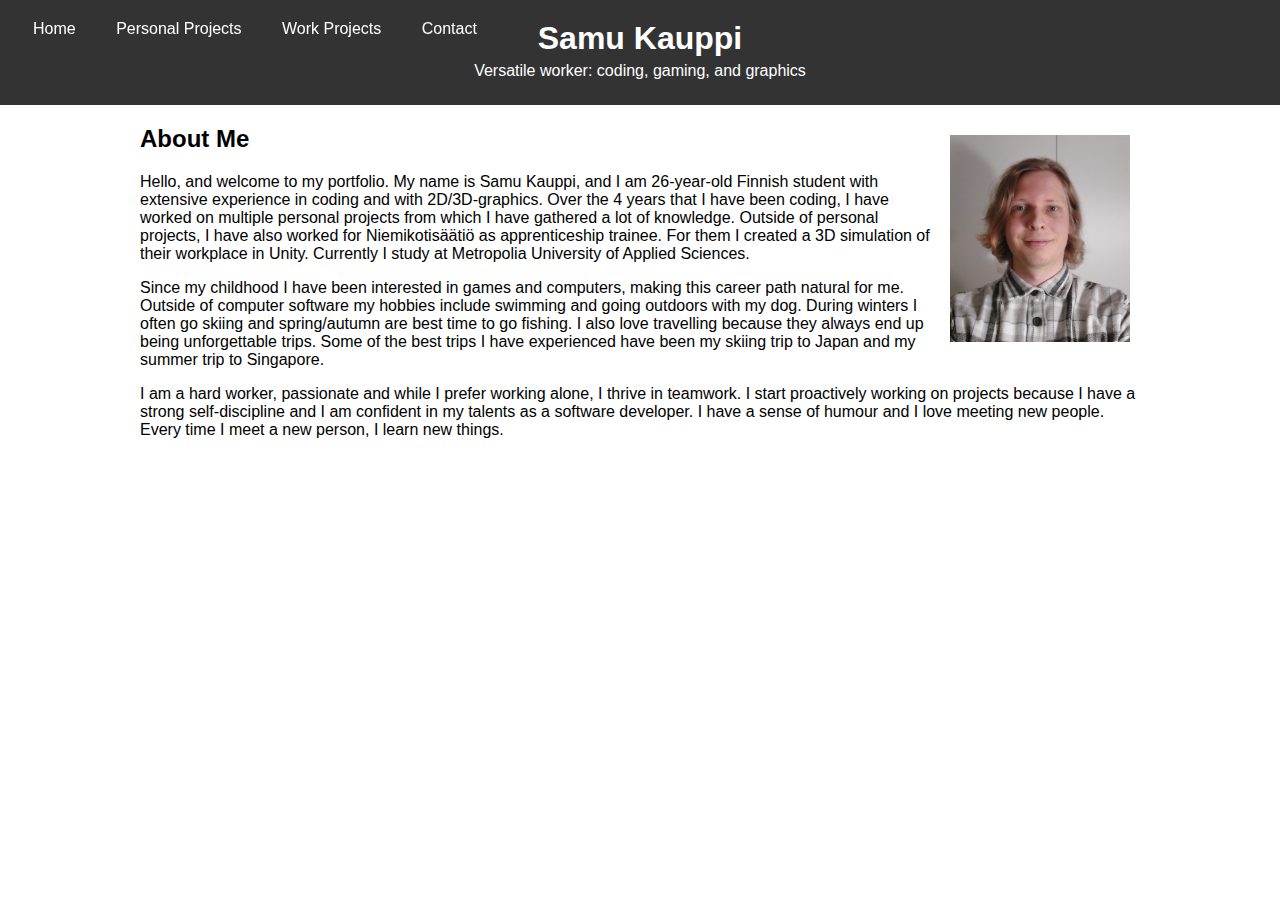
==== index.html @ 1aff7bb1 "add pictures" ====
<!DOCTYPE html>
<html lang="en">

<head>
    <meta charset="UTF-8">
    <meta name="viewport" content="width=device-width, initial-scale=1.0">
    <link rel="stylesheet" href="styles.css">
    <title>Home</title>
</head>

<body>
    <header>
        <h1>Samu Kauppi</h1>
        <p>Versatile worker: coding, gaming, and graphics</p>
    </header>

    <nav>
        <ul>
            <li><a href="index.html">Home</a></li>
            <li><a href="personal.html">Personal Projects</a></li>
            <li><a href="work.html">Work Projects</a></li>
            <li><a href="contact.html">Contact</a></li>
        </ul>
    </nav>
    

    <section class="about">
        <img src="Content/Profile.jpg" alt="Logo" class="project-image-right">
        <h2>About Me</h2>
        <p>Hello, and welcome to my portfolio. My name is Samu Kauppi, and I am 26-year-old Finnish student with extensive experience in coding and with 2D/3D-graphics. Over the 4 years that I have been coding, I have worked on multiple personal projects from which I have gathered a lot of knowledge. Outside of personal projects, I have also worked for Niemikotisäätiö as apprenticeship trainee. For them I created a 3D simulation of their workplace in Unity. Currently I study at Metropolia University of Applied Sciences.</p>
        <p>Since my childhood I have been interested in games and computers, making this career path natural for me. Outside of computer software my hobbies include swimming and going outdoors with my dog. During winters I often go skiing and spring/autumn are best time to go fishing. I also love travelling because they always end up being unforgettable trips. Some of the best trips I have experienced have been my skiing trip to Japan and my summer trip to Singapore.</p>
        <p>I am a hard worker, passionate and while I prefer working alone, I thrive in teamwork. I start proactively working on projects because I have a strong self-discipline and I am confident in my talents as a software developer. I have a sense of humour and I love meeting new people. Every time I meet a new person, I learn new things.</p>
    </section>

    <!-- More sections can be added for additional content -->

</body>

</html>
---- styles.css ----
body {
    font-family: 'Arial', sans-serif;
    margin: 0;
    padding: 0;
}

header {
    background-color: #333;
    color: #fff;
    text-align: center;
    padding: 20px;
}

header h1 {
    margin: 0;
}

header p {
    margin: 5px 0;
}

nav {
    position: fixed;
    top: 20px;
    left: 20px;
}

nav ul {
    list-style-type: none;
    margin: 0;
    padding: 0;
}

nav li {
    display: inline-block;
    margin-right: 10px;
}

nav a {
    text-decoration: none;
    color: #fff;
    padding: 8px 12px;
    border: 1px solid transparent;
    border-radius: 5px;
    transition: border-color 0.3s;
}

nav a:hover {
    background-color: #fff;
    color: #333;
    border-color: #333;
}

/* Added style for content margins */
section {
    max-width: 1000px; /* Adjust the maximum width as needed */
    margin: 20px auto; /* Center content and add vertical margin */
}

/* Responsive adjustments */
@media only screen and (max-width: 600px) {
    section {
        margin: 10px; /* Adjust the margin for smaller screens */
    }
}

.project {
    overflow: hidden; /* Clear the float */
}

.project-details {
    margin-right: 200px; /* Adjust the margin based on the image width on the right */
}

.project-image-right {
    float: right;
    max-width: 180px; /* Adjust the width as needed */
    margin: 10px;
}

.project-image-between {
    max-width: 100%; /* Make the image responsive */
    margin: 20px 0; /* Add vertical margin between paragraphs */
}

.button {
    display: flex;
    align-items: center;
    text-decoration: none;
    background-color: #333;
    color: #fff;
    border: 1px solid #fff;
    border-radius: 5px;
    padding: 10px;
    margin: 10px 0; /* Adjust the margin as needed */
    background-size: cover;
    background-position: center;
    width: 50%; /* Set the width to half of the container */
    height: 0; /* Initially set height to 0 */
    padding-bottom: 50%; /* Set the padding to create a square based on the width */
    position: relative; /* Position relative for absolute positioning of borders */
    transition: background-color 0.3s, color 0.3s; /* Add transition for background color and text color */
}

.button span {
    flex-grow: 1; /* Allow the text to take up remaining space */
}

/* Add borders to create the border effect */
.button:before,
.button:after {
    content: "";
    position: absolute;
    width: calc(100% + 4px); /* Adjust the width to include thicker borders */
    height: calc(100% + 4px); /* Adjust the height to include thicker borders */
    border: 2px solid #fff; /* Set thicker border and white color */
    border-radius: 5px;
    top: -2px; /* Adjust the top position to cover the top border */
    left: -2px; /* Adjust the left position to cover the left border */
    z-index: -1; /* Place the borders below the button content */
    transition: border-color 0.3s; /* Add transition for border color */
}

/* Hover effect */
.button:hover:before,
.button:hover:after {
    border-color: #000; /* Change border color on hover to black */
}

.button:hover {
    background-color: #000; /* Change background color on hover to black */
    color: #fff; /* Change text color on hover to white */
}
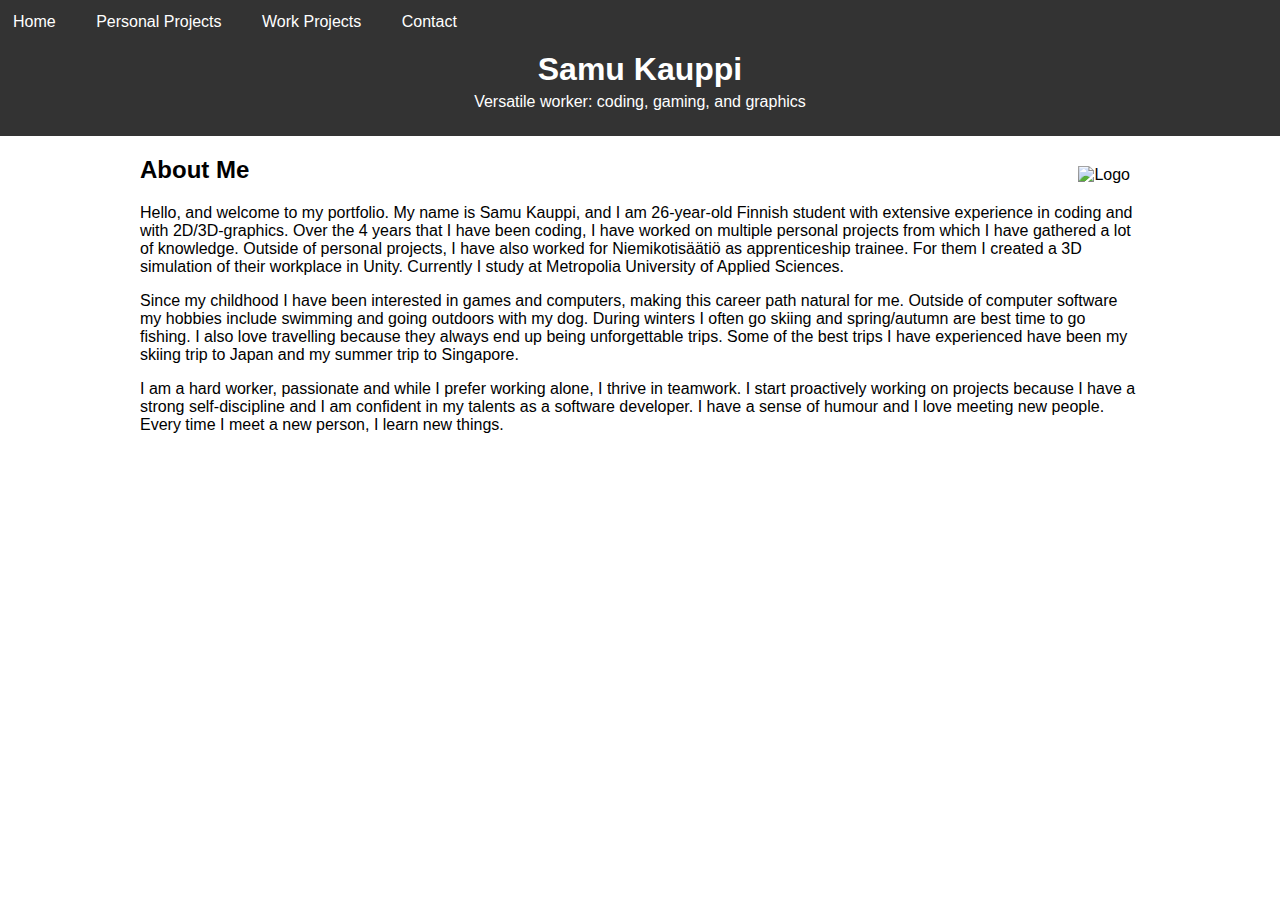
==== commit e605324a: "fix naming" ====
--- a/index.html
+++ b/index.html
@@ -25,7 +25,7 @@
     
 
     <section class="about">
-        <img src="Content/Profile.jpg" alt="Logo" class="project-image-right">
+        <img src="content/Profile.jpg" alt="Logo" class="project-image-right">
         <h2>About Me</h2>
         <p>Hello, and welcome to my portfolio. My name is Samu Kauppi, and I am 26-year-old Finnish student with extensive experience in coding and with 2D/3D-graphics. Over the 4 years that I have been coding, I have worked on multiple personal projects from which I have gathered a lot of knowledge. Outside of personal projects, I have also worked for Niemikotisäätiö as apprenticeship trainee. For them I created a 3D simulation of their workplace in Unity. Currently I study at Metropolia University of Applied Sciences.</p>
         <p>Since my childhood I have been interested in games and computers, making this career path natural for me. Outside of computer software my hobbies include swimming and going outdoors with my dog. During winters I often go skiing and spring/autumn are best time to go fishing. I also love travelling because they always end up being unforgettable trips. Some of the best trips I have experienced have been my skiing trip to Japan and my summer trip to Singapore.</p>
--- a/styles.css
+++ b/styles.css
@@ -12,6 +12,7 @@
 }
 
 header h1 {
+    padding-top: 2.5%;
     margin: 0;
 }
 
@@ -21,8 +22,13 @@
 
 nav {
     position: fixed;
-    top: 20px;
-    left: 20px;
+    top: 0;
+    left: 0;
+    padding-top: 1%;
+    padding-bottom: 1%;
+    width: 100%;
+    background-color: #333; /* Add background color to the navigation */
+    z-index: 1000; /* Set a high z-index to ensure it's above other elements */
 }
 
 nav ul {
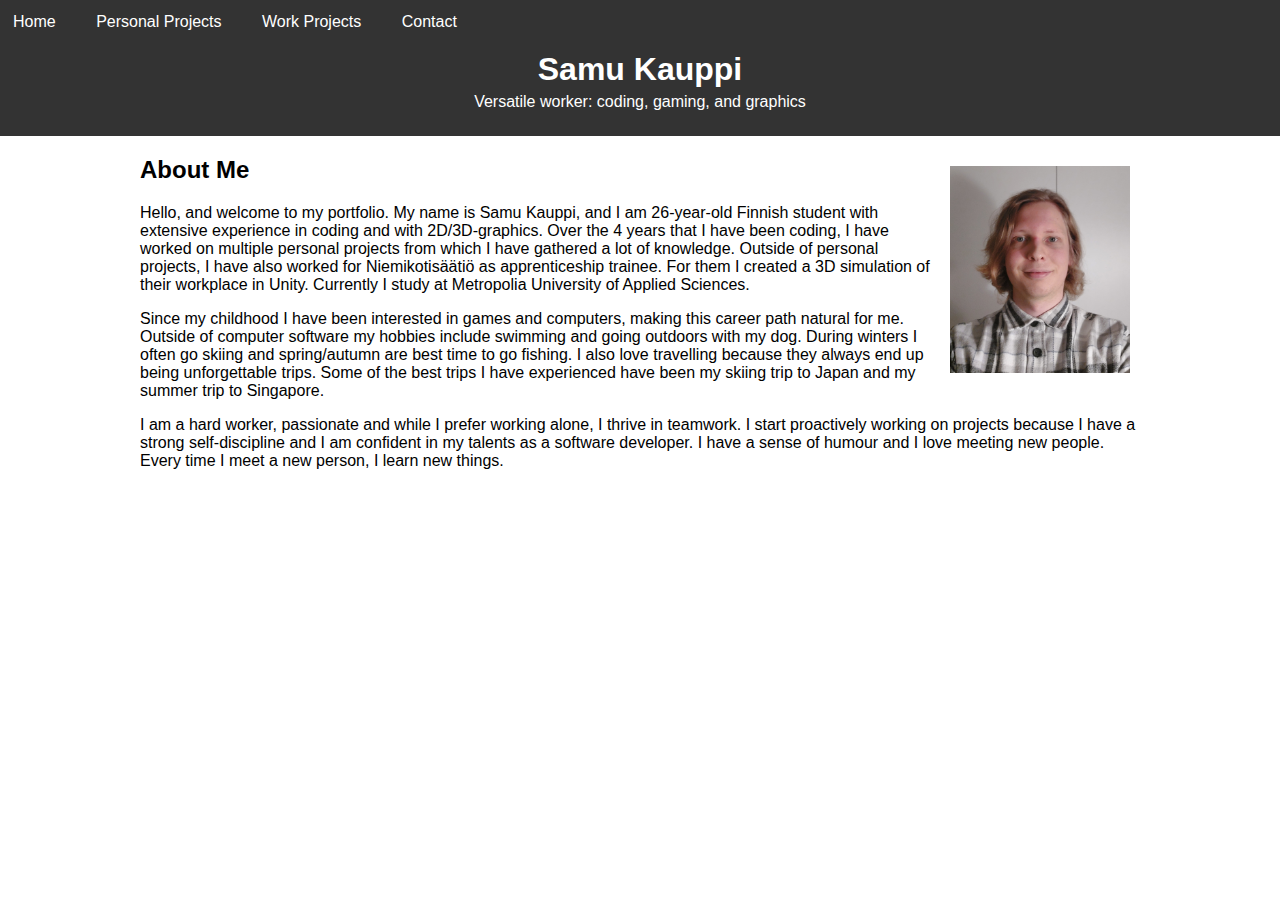
==== commit 9af9ec93: "add ./" ====
--- a/index.html
+++ b/index.html
@@ -25,7 +25,7 @@
     
 
     <section class="about">
-        <img src="content/Profile.jpg" alt="Logo" class="project-image-right">
+        <img src="./content/profile.jpg" alt="Logo" class="project-image-right">
         <h2>About Me</h2>
         <p>Hello, and welcome to my portfolio. My name is Samu Kauppi, and I am 26-year-old Finnish student with extensive experience in coding and with 2D/3D-graphics. Over the 4 years that I have been coding, I have worked on multiple personal projects from which I have gathered a lot of knowledge. Outside of personal projects, I have also worked for Niemikotisäätiö as apprenticeship trainee. For them I created a 3D simulation of their workplace in Unity. Currently I study at Metropolia University of Applied Sciences.</p>
         <p>Since my childhood I have been interested in games and computers, making this career path natural for me. Outside of computer software my hobbies include swimming and going outdoors with my dog. During winters I often go skiing and spring/autumn are best time to go fishing. I also love travelling because they always end up being unforgettable trips. Some of the best trips I have experienced have been my skiing trip to Japan and my summer trip to Singapore.</p>
--- a/styles.css
+++ b/styles.css
@@ -85,7 +85,6 @@
 }
 
 .project-image-between {
-    max-width: 100%; /* Make the image responsive */
     margin: 20px 0; /* Add vertical margin between paragraphs */
 }
 
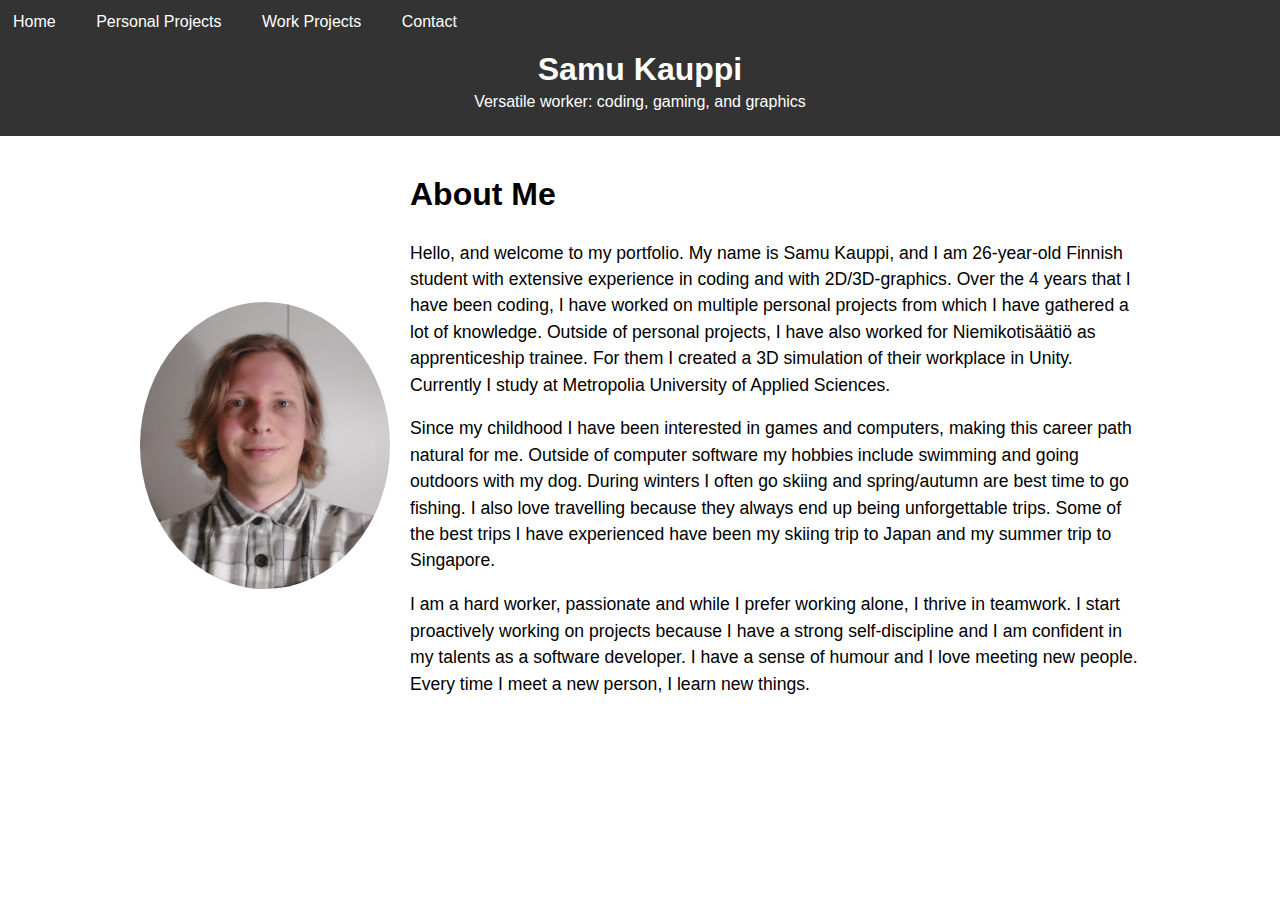
==== commit 7cee8b6d: "add liars dice c" ====
--- a/index.html
+++ b/index.html
@@ -22,18 +22,32 @@
             <li><a href="contact.html">Contact</a></li>
         </ul>
     </nav>
-    
+
 
     <section class="about">
-        <img src="./content/profile.jpg" alt="Logo" class="project-image-right">
-        <h2>About Me</h2>
-        <p>Hello, and welcome to my portfolio. My name is Samu Kauppi, and I am 26-year-old Finnish student with extensive experience in coding and with 2D/3D-graphics. Over the 4 years that I have been coding, I have worked on multiple personal projects from which I have gathered a lot of knowledge. Outside of personal projects, I have also worked for Niemikotisäätiö as apprenticeship trainee. For them I created a 3D simulation of their workplace in Unity. Currently I study at Metropolia University of Applied Sciences.</p>
-        <p>Since my childhood I have been interested in games and computers, making this career path natural for me. Outside of computer software my hobbies include swimming and going outdoors with my dog. During winters I often go skiing and spring/autumn are best time to go fishing. I also love travelling because they always end up being unforgettable trips. Some of the best trips I have experienced have been my skiing trip to Japan and my summer trip to Singapore.</p>
-        <p>I am a hard worker, passionate and while I prefer working alone, I thrive in teamwork. I start proactively working on projects because I have a strong self-discipline and I am confident in my talents as a software developer. I have a sense of humour and I love meeting new people. Every time I meet a new person, I learn new things.</p>
+        <img src="./content/profile.jpg" alt="Profile Picture" class="about-image">
+        <div class="about-text">
+            <h2>About Me</h2>
+            <p>Hello, and welcome to my portfolio. My name is Samu Kauppi, and I am 26-year-old Finnish student with
+                extensive experience in coding and with 2D/3D-graphics. Over the 4 years that I have been coding, I have
+                worked on multiple personal projects from which I have gathered a lot of knowledge. Outside of personal
+                projects, I have also worked for Niemikotisäätiö as apprenticeship trainee. For them I created a 3D
+                simulation of their workplace in Unity. Currently I study at Metropolia University of Applied Sciences.
+            </p>
+            <p>Since my childhood I have been interested in games and computers, making this career path natural for me.
+                Outside of computer software my hobbies include swimming and going outdoors with my dog. During winters
+                I often go skiing and spring/autumn are best time to go fishing. I also love travelling because they
+                always end up being unforgettable trips. Some of the best trips I have experienced have been my skiing
+                trip to Japan and my summer trip to Singapore.</p>
+            <p>I am a hard worker, passionate and while I prefer working alone, I thrive in teamwork. I start
+                proactively working on projects because I have a strong self-discipline and I am confident in my talents
+                as a software developer. I have a sense of humour and I love meeting new people. Every time I meet a new
+                person, I learn new things.</p>
+        </div>
     </section>
 
     <!-- More sections can be added for additional content -->
 
 </body>
 
-</html>
+</html>--- a/styles.css
+++ b/styles.css
@@ -1,3 +1,4 @@
+/* Basic */
 body {
     font-family: 'Arial', sans-serif;
     margin: 0;
@@ -20,6 +21,7 @@
     margin: 5px 0;
 }
 
+/* Navigation */
 nav {
     position: fixed;
     top: 0;
@@ -57,83 +59,226 @@
     border-color: #333;
 }
 
-/* Added style for content margins */
-section {
-    max-width: 1000px; /* Adjust the maximum width as needed */
-    margin: 20px auto; /* Center content and add vertical margin */
-}
-
-/* Responsive adjustments */
-@media only screen and (max-width: 600px) {
-    section {
-        margin: 10px; /* Adjust the margin for smaller screens */
-    }
-}
-
+/* Displaying projects */
+
+.projects {
+    display: flex;
+    flex-direction: column; /* Stack projects vertically */
+    gap: 20px; /* Add space between each project */
+    max-width: 1000px; /* Limit the width of the whole section */
+    margin: 20px auto; /* Center the section and add vertical margin */
+    padding: 10px; /* Optional padding inside the container */
+}
+
+/* Ensure the anchor tag fills the space */
+a.project-link {
+    display: block;
+    text-decoration: none; /* Remove underline from the link */
+    color: inherit; /* Inherit the text color */
+}
+
+/* Style the project container */
 .project {
-    overflow: hidden; /* Clear the float */
-}
-
-.project-details {
-    margin-right: 200px; /* Adjust the margin based on the image width on the right */
-}
-
-.project-image-right {
-    float: right;
-    max-width: 180px; /* Adjust the width as needed */
-    margin: 10px;
-}
-
-.project-image-between {
-    margin: 20px 0; /* Add vertical margin between paragraphs */
-}
-
-.button {
     display: flex;
     align-items: center;
-    text-decoration: none;
-    background-color: #333;
-    color: #fff;
-    border: 1px solid #fff;
-    border-radius: 5px;
-    padding: 10px;
-    margin: 10px 0; /* Adjust the margin as needed */
+    gap: 20px; /* Space between image and text */
+    border-bottom: 1px solid #ccc;
+    padding-bottom: 20px;
+    transition: transform 0.3s ease, box-shadow 0.3s ease; /* Smooth hover effect */
+}
+
+/* Hover effect for the entire project container */
+a.project-link:hover .project {
+    transform: translateY(-5px); /* Slight move up on hover */
+    box-shadow: 0 4px 15px rgba(0, 0, 0, 0.1); /* Subtle shadow effect */
+}
+
+/* Image styling */
+.project .button {
+    width: 180px;
+    height: 180px;
     background-size: cover;
     background-position: center;
-    width: 50%; /* Set the width to half of the container */
-    height: 0; /* Initially set height to 0 */
-    padding-bottom: 50%; /* Set the padding to create a square based on the width */
-    position: relative; /* Position relative for absolute positioning of borders */
-    transition: background-color 0.3s, color 0.3s; /* Add transition for background color and text color */
-}
-
-.button span {
-    flex-grow: 1; /* Allow the text to take up remaining space */
-}
-
-/* Add borders to create the border effect */
-.button:before,
-.button:after {
-    content: "";
-    position: absolute;
-    width: calc(100% + 4px); /* Adjust the width to include thicker borders */
-    height: calc(100% + 4px); /* Adjust the height to include thicker borders */
-    border: 2px solid #fff; /* Set thicker border and white color */
-    border-radius: 5px;
-    top: -2px; /* Adjust the top position to cover the top border */
-    left: -2px; /* Adjust the left position to cover the left border */
-    z-index: -1; /* Place the borders below the button content */
-    transition: border-color 0.3s; /* Add transition for border color */
-}
-
-/* Hover effect */
-.button:hover:before,
-.button:hover:after {
-    border-color: #000; /* Change border color on hover to black */
-}
-
-.button:hover {
-    background-color: #000; /* Change background color on hover to black */
-    color: #fff; /* Change text color on hover to white */
-}
-
+    flex-shrink: 0; /* Prevent image from shrinking */
+    transition: transform 0.3s ease; /* Smooth hover effect for the image */
+}
+
+/* Project details grow to fill space */
+.project-details {
+    flex-grow: 1;
+}
+
+.project-details h2 {
+    margin: 0;
+    font-size: 1.5em;
+}
+
+.project-details p {
+    margin: 5px 0 0;
+}
+
+/* Additional hover effect for the image */
+a.project-link:hover .button {
+    transform: scale(1.05); /* Slight zoom-in effect */
+}
+
+/* Responsive design for smaller screens */
+@media only screen and (max-width: 600px) {
+    .project {
+        flex-direction: column;
+        text-align: center;
+    }
+
+    .project .button {
+        width: 100%;
+        height: 0;
+        padding-bottom: 100%;
+    }
+
+    .project-details {
+        margin-top: 20px;
+    }
+}
+
+
+/* About Me */
+/* General styles for the about section */
+.about {
+    max-width: 1000px;  /* Limit the width of the section */
+    margin: 20px auto;  /* Center the section and add margin */
+    padding: 20px;  /* Optional padding */
+    display: flex;  /* Flexbox layout */
+    align-items: center;  /* Vertically align the image and text */
+    gap: 20px;  /* Space between image and text */
+}
+
+/* Styling for the image */
+.about-image {
+    width: 250px;  /* Adjust the width of the image */
+    height: auto;  /* Maintain aspect ratio */
+    border-radius: 50%;  /* Optional: Make the image round */
+    object-fit: cover;  /* Ensure the image doesn't stretch */
+    flex-shrink: 0;  /* Prevent the image from shrinking */
+}
+
+/* Styling for the text section */
+.about-text {
+    flex-grow: 1;  /* Let the text take up remaining space */
+}
+
+.about-text h2 {
+    font-size: 2em;  /* Adjust heading size */
+    margin-top: 0;  /* Remove top margin */
+}
+
+.about-text p {
+    font-size: 1.1em;  /* Adjust paragraph size */
+    line-height: 1.5;  /* Improve readability */
+}
+
+/* Responsive design for smaller screens */
+@media only screen and (max-width: 600px) {
+    .about {
+        flex-direction: column;  /* Stack image and text vertically */
+        text-align: center;  /* Center-align text */
+    }
+
+    .about-image {
+        width: 150px;  /* Reduce image size on small screens */
+        margin-bottom: 20px;  /* Add margin below the image */
+    }
+}
+
+
+/* Project display */
+/* Container for the whole project template */
+.project-template {
+    display: flex;
+    justify-content: space-between;
+    align-items: flex-start;
+    max-width: 1000px;
+    margin: 20px auto;
+    padding: 50px;
+    gap: 20px;
+}
+
+/* Project Information section (General info) */
+.project-info {
+    flex-basis: 40%; /* Take up 40% of the width */
+    border-right: 1px solid #ccc;
+    padding-right: 20px;
+}
+
+.project-info h2 {
+    margin-bottom: 10px;
+}
+
+.project-info ul {
+    list-style: none;
+    padding-left: 0;
+}
+
+.project-info ul li {
+    margin-bottom: 8px;
+}
+
+.project-info a {
+    color: #007bff; /* Link color */
+    text-decoration: none;
+}
+
+.project-info a:hover {
+    text-decoration: underline;
+}
+
+/* Project Image */
+.project-image {
+    flex-basis: 50%; /* Take up 50% of the width */
+    text-align: center; /* Center the image */
+}
+
+.project-image img {
+    max-width: 100%;
+    height: auto; /* Maintain aspect ratio */
+    border-radius: 10px;
+}
+
+/* Project Description section */
+.project-description {
+    max-width: 1000px;
+    margin: 40px auto;
+    padding: 20px;
+}
+
+.project-description p {
+    font-size: 1.2em;
+    line-height: 1.6;
+    margin-bottom: 20px;
+}
+
+/* Inline images within the project description */
+.inline-image {
+    display: block;
+    margin: 20px auto;
+    max-width: 100%;
+    height: auto; /* Maintain aspect ratio */
+    border-radius: 10px; /* Optional: round the corners */
+}
+
+/* Responsive adjustments */
+@media only screen and (max-width: 768px) {
+    .project-template {
+        flex-direction: column;
+        text-align: center;
+    }
+
+    .project-info {
+        border-right: none;
+        padding-right: 0;
+        margin-bottom: 20px;
+    }
+
+    .project-image {
+        margin-bottom: 20px;
+    }
+}
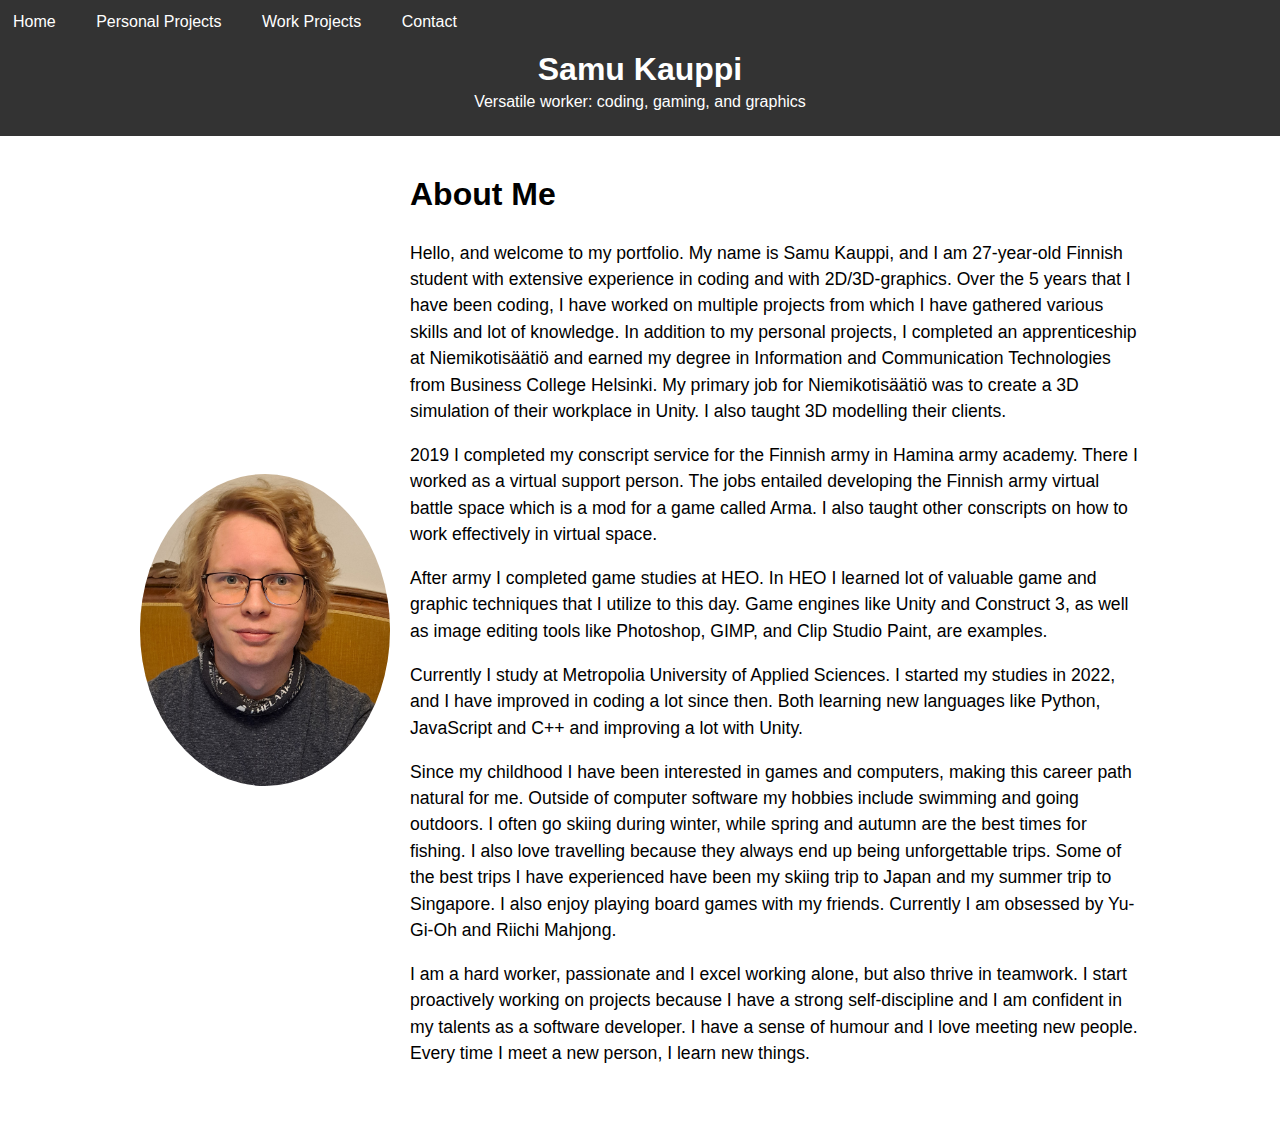
==== commit 16b5533c: "improve index.html" ====
--- a/index.html
+++ b/index.html
@@ -28,21 +28,45 @@
         <img src="./content/profile.jpg" alt="Profile Picture" class="about-image">
         <div class="about-text">
             <h2>About Me</h2>
-            <p>Hello, and welcome to my portfolio. My name is Samu Kauppi, and I am 26-year-old Finnish student with
-                extensive experience in coding and with 2D/3D-graphics. Over the 4 years that I have been coding, I have
-                worked on multiple personal projects from which I have gathered a lot of knowledge. Outside of personal
-                projects, I have also worked for Niemikotisäätiö as apprenticeship trainee. For them I created a 3D
-                simulation of their workplace in Unity. Currently I study at Metropolia University of Applied Sciences.
+            <p>
+                Hello, and welcome to my portfolio. My name is Samu Kauppi, and I am 27-year-old Finnish student with
+                extensive experience in coding and with 2D/3D-graphics. Over the 5 years that I have been coding, I have
+                worked on multiple projects from which I have gathered various skills and lot of knowledge. In addition
+                to my personal projects, I completed an apprenticeship at Niemikotisäätiö and earned my degree in
+                Information and Communication Technologies from Business College Helsinki. My primary job for
+                Niemikotisäätiö was to create a 3D simulation of their workplace in Unity. I also taught 3D modelling
+                their clients.
             </p>
-            <p>Since my childhood I have been interested in games and computers, making this career path natural for me.
-                Outside of computer software my hobbies include swimming and going outdoors with my dog. During winters
-                I often go skiing and spring/autumn are best time to go fishing. I also love travelling because they
-                always end up being unforgettable trips. Some of the best trips I have experienced have been my skiing
-                trip to Japan and my summer trip to Singapore.</p>
-            <p>I am a hard worker, passionate and while I prefer working alone, I thrive in teamwork. I start
+            <p>
+                2019 I completed my conscript service for the Finnish army in Hamina army academy. There I worked as a
+                virtual support person. The jobs entailed developing the Finnish army virtual battle space which is a
+                mod for a game called Arma. I also taught other conscripts on how to work effectively in virtual space.
+            </p>
+            <p>
+                After army I completed game studies at HEO. In HEO I learned lot of valuable game and graphic techniques
+                that I utilize to this day. Game engines like Unity and Construct 3, as well as image editing tools like
+                Photoshop, GIMP, and Clip Studio Paint, are examples.
+            </p>
+
+            <p>
+                Currently I study at Metropolia University of Applied Sciences. I started my studies in 2022, and I have
+                improved in coding a lot since then. Both learning new languages like Python, JavaScript and C++ and
+                improving a lot with Unity.
+            </p>
+            <p>
+                Since my childhood I have been interested in games and computers, making this career path natural for
+                me. Outside of computer software my hobbies include swimming and going outdoors. I often go skiing
+                during winter, while spring and autumn are the best times for fishing. I also love travelling because
+                they always end up being unforgettable trips. Some of the best trips I have experienced have been my
+                skiing trip to Japan and my summer trip to Singapore. I also enjoy playing board games with my friends.
+                Currently I am obsessed by Yu-Gi-Oh and Riichi Mahjong.
+            </p>
+            <p>
+                I am a hard worker, passionate and I excel working alone, but also thrive in teamwork. I start
                 proactively working on projects because I have a strong self-discipline and I am confident in my talents
                 as a software developer. I have a sense of humour and I love meeting new people. Every time I meet a new
-                person, I learn new things.</p>
+                person, I learn new things.
+            </p>
         </div>
     </section>
 
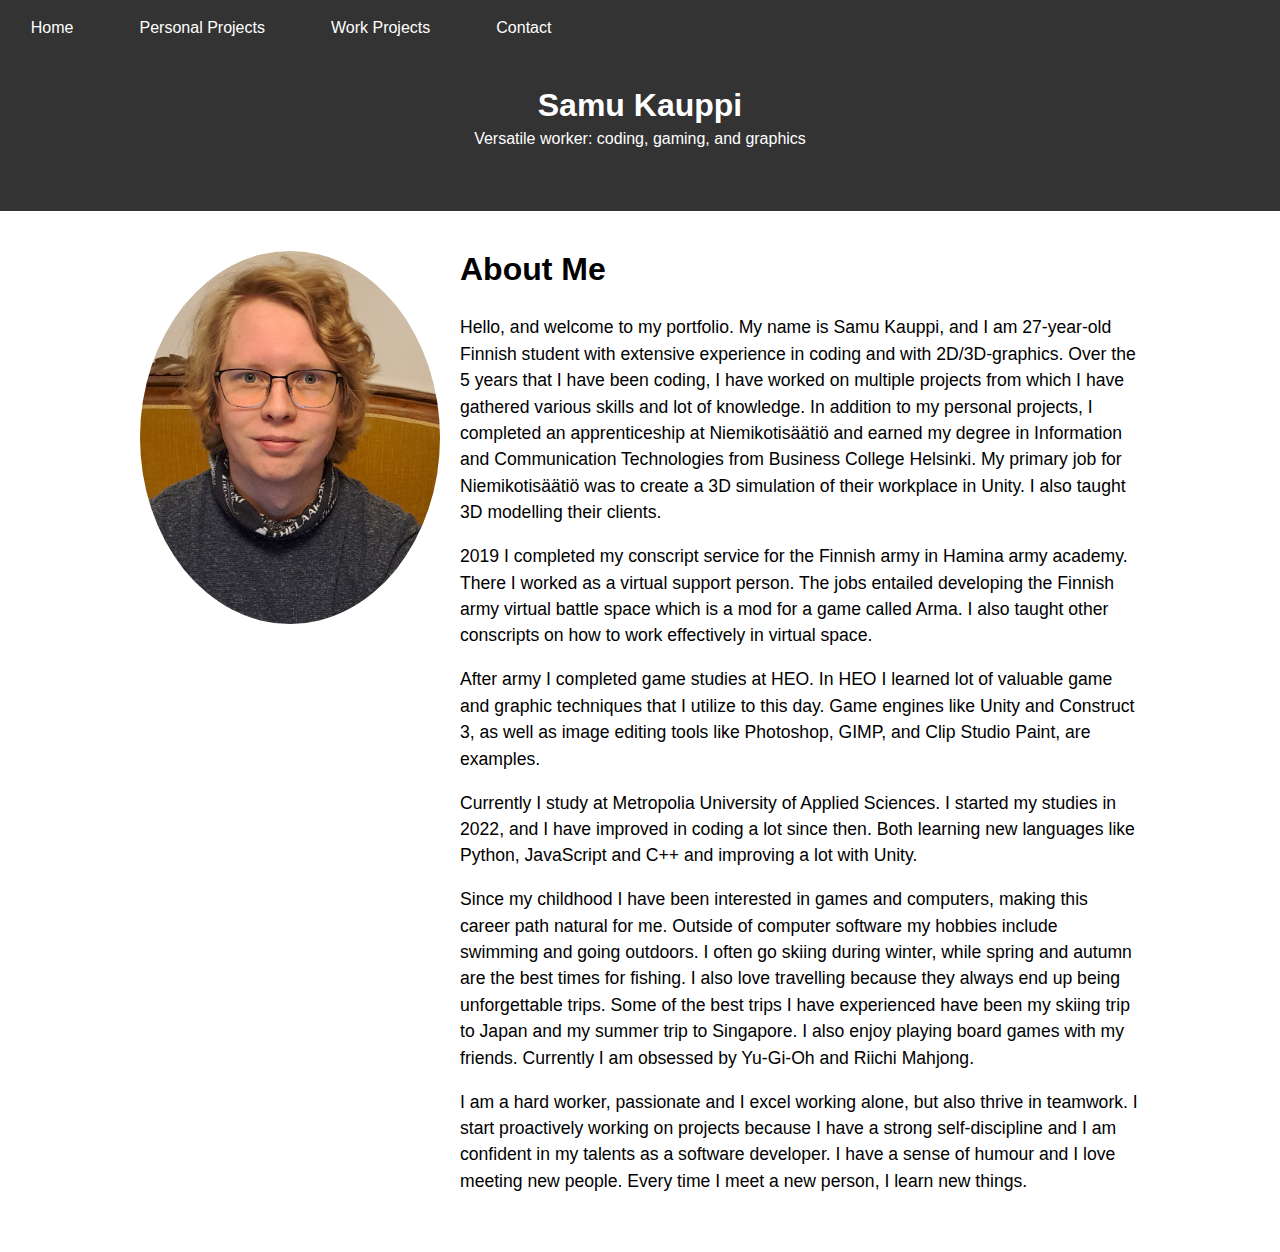
==== commit 1cce9d50: "make more percentage css" ====
--- a/index.html
+++ b/index.html
@@ -70,8 +70,6 @@
         </div>
     </section>
 
-    <!-- More sections can be added for additional content -->
-
 </body>
 
 </html>--- a/styles.css
+++ b/styles.css
@@ -9,7 +9,7 @@
     background-color: #333;
     color: #fff;
     text-align: center;
-    padding: 20px;
+    padding: 4.5%;
 }
 
 header h1 {
@@ -18,7 +18,18 @@
 }
 
 header p {
-    margin: 5px 0;
+    margin: 0.5% 0;
+}
+
+@media only screen and (max-width: 600px)
+{
+    header {
+        background-color: #333;
+        color: #fff;
+        text-align: center;
+        padding: 4.5%;
+        padding-top: 10%;
+    }
 }
 
 /* Navigation */
@@ -26,11 +37,11 @@
     position: fixed;
     top: 0;
     left: 0;
-    padding-top: 1%;
-    padding-bottom: 1%;
     width: 100%;
-    background-color: #333; /* Add background color to the navigation */
-    z-index: 1000; /* Set a high z-index to ensure it's above other elements */
+    background-color: #333;
+    /* Add background color to the navigation */
+    z-index: 1000;
+    /* Set a high z-index to ensure it's above other elements */
 }
 
 nav ul {
@@ -41,14 +52,17 @@
 
 nav li {
     display: inline-block;
-    margin-right: 10px;
+    margin-right: 1%;
+    padding-top: 1.5%;
+    padding-bottom: 2%;
+    padding-left: 1%;
 }
 
 nav a {
     text-decoration: none;
     color: #fff;
-    padding: 8px 12px;
-    border: 1px solid transparent;
+    padding: 8px 15px;
+    border: 3px solid transparent;
     border-radius: 5px;
     transition: border-color 0.3s;
 }
@@ -59,38 +73,73 @@
     border-color: #333;
 }
 
+@media only screen and (max-width: 600px)
+{
+    nav {
+        position: fixed;
+        top: 0;
+        left: 0;
+        padding-top: 3%;
+        padding-bottom: 2%;
+        width: 100%;
+        background-color: #333;
+        /* Add background color to the navigation */
+        z-index: 1000;
+        /* Set a high z-index to ensure it's above other elements */
+    }
+    nav a {
+        text-decoration: none;
+        color: #fff;
+        padding: 3px 5px;
+        border: 3px solid transparent;
+        border-radius: 5px;
+        transition: border-color 0.3s;
+    }
+}
+
 /* Displaying projects */
 
 .projects {
     display: flex;
-    flex-direction: column; /* Stack projects vertically */
-    gap: 20px; /* Add space between each project */
-    max-width: 1000px; /* Limit the width of the whole section */
-    margin: 20px auto; /* Center the section and add vertical margin */
-    padding: 10px; /* Optional padding inside the container */
+    flex-direction: column;
+    /* Stack projects vertically */
+    gap: 20px;
+    /* Add space between each project */
+    max-width: 1000px;
+    /* Limit the width of the whole section */
+    margin: 20px auto;
+    /* Center the section and add vertical margin */
+    padding: 10px;
+    /* Optional padding inside the container */
 }
 
 /* Ensure the anchor tag fills the space */
 a.project-link {
     display: block;
-    text-decoration: none; /* Remove underline from the link */
-    color: inherit; /* Inherit the text color */
+    text-decoration: none;
+    /* Remove underline from the link */
+    color: inherit;
+    /* Inherit the text color */
 }
 
 /* Style the project container */
 .project {
     display: flex;
     align-items: center;
-    gap: 20px; /* Space between image and text */
+    gap: 20px;
+    /* Space between image and text */
     border-bottom: 1px solid #ccc;
     padding-bottom: 20px;
-    transition: transform 0.3s ease, box-shadow 0.3s ease; /* Smooth hover effect */
+    transition: transform 0.3s ease, box-shadow 0.3s ease;
+    /* Smooth hover effect */
 }
 
 /* Hover effect for the entire project container */
 a.project-link:hover .project {
-    transform: translateY(-5px); /* Slight move up on hover */
-    box-shadow: 0 4px 15px rgba(0, 0, 0, 0.1); /* Subtle shadow effect */
+    transform: translateY(-5px);
+    /* Slight move up on hover */
+    box-shadow: 0 4px 15px rgba(0, 0, 0, 0.1);
+    /* Subtle shadow effect */
 }
 
 /* Image styling */
@@ -99,8 +148,10 @@
     height: 180px;
     background-size: cover;
     background-position: center;
-    flex-shrink: 0; /* Prevent image from shrinking */
-    transition: transform 0.3s ease; /* Smooth hover effect for the image */
+    flex-shrink: 0;
+    /* Prevent image from shrinking */
+    transition: transform 0.3s ease;
+    /* Smooth hover effect for the image */
 }
 
 /* Project details grow to fill space */
@@ -119,7 +170,8 @@
 
 /* Additional hover effect for the image */
 a.project-link:hover .button {
-    transform: scale(1.05); /* Slight zoom-in effect */
+    transform: scale(1.05);
+    /* Slight zoom-in effect */
 }
 
 /* Responsive design for smaller screens */
@@ -130,13 +182,55 @@
     }
 
     .project .button {
-        width: 100%;
+        width: 70%;
         height: 0;
-        padding-bottom: 100%;
+        padding-bottom: 70%;
     }
 
     .project-details {
         margin-top: 20px;
+    }
+}
+
+/* Back Button Styles */
+.back-button-container {
+    position: fixed;
+    top: 20%;
+    left: 5%;
+    z-index: 1000;
+}
+
+.back-button {
+    display: inline-block;
+    padding: 10px 20px;
+    background-color: #333;
+    color: #fff;
+    text-decoration: none;
+    border-radius: 5px;
+    font-size: 16px;
+    transition: background-color 0.3s, color 0.3s;
+}
+
+.back-button:hover {
+    background-color: #fff;
+    color: #333;
+    border: 1px solid #333;
+}
+
+@media only screen and (max-width: 1250px) {
+    .back-button-container {
+        position: fixed;
+        top: 9%;
+        left: 10px;
+        z-index: 1000;
+    }
+}
+@media only screen and (max-width: 600px) {
+    .back-button-container {
+        position: fixed;
+        top: 9%;
+        left: 2px;
+        z-index: 1000;
     }
 }
 
@@ -144,48 +238,69 @@
 /* About Me */
 /* General styles for the about section */
 .about {
-    max-width: 1000px;  /* Limit the width of the section */
-    margin: 20px auto;  /* Center the section and add margin */
-    padding: 20px;  /* Optional padding */
-    display: flex;  /* Flexbox layout */
-    align-items: center;  /* Vertically align the image and text */
-    gap: 20px;  /* Space between image and text */
+    max-width: 1000px;
+    /* Limit the width of the section */
+    margin: 20px auto;
+    /* Center the section and add margin */
+    padding: 20px;
+    /* Optional padding */
+    display: flex;
+    /* Flexbox layout */
+    align-items: top;
+    /* Vertically align the image and text */
+    gap: 20px;
+    /* Space between image and text */
 }
 
 /* Styling for the image */
 .about-image {
-    width: 250px;  /* Adjust the width of the image */
-    height: auto;  /* Maintain aspect ratio */
-    border-radius: 50%;  /* Optional: Make the image round */
-    object-fit: cover;  /* Ensure the image doesn't stretch */
-    flex-shrink: 0;  /* Prevent the image from shrinking */
+    width: 30%;
+    /* Adjust the width of the image */
+    height: fit-content;
+    /* Maintain aspect ratio */
+    border-radius: 50%;
+    /* Optional: Make the image round */
+    object-fit: cover;
+    /* Ensure the image doesn't stretch */
+    flex-shrink: 0;
+    /* Prevent the image from shrinking */
 }
 
 /* Styling for the text section */
 .about-text {
-    flex-grow: 1;  /* Let the text take up remaining space */
+    flex-grow: 1;
+    /* Let the text take up remaining space */
 }
 
 .about-text h2 {
-    font-size: 2em;  /* Adjust heading size */
-    margin-top: 0;  /* Remove top margin */
+    font-size: 2em;
+    /* Adjust heading size */
+    margin-top: 0;
+    /* Remove top margin */
 }
 
 .about-text p {
-    font-size: 1.1em;  /* Adjust paragraph size */
-    line-height: 1.5;  /* Improve readability */
+    font-size: 1.1em;
+    /* Adjust paragraph size */
+    line-height: 1.5;
+    /* Improve readability */
 }
 
 /* Responsive design for smaller screens */
 @media only screen and (max-width: 600px) {
     .about {
-        flex-direction: column;  /* Stack image and text vertically */
-        text-align: center;  /* Center-align text */
+        flex-direction: column;
+        /* Stack image and text vertically */
+        text-align: center;
+        /* Center-align text */
+        align-items: center;
     }
 
     .about-image {
-        width: 150px;  /* Reduce image size on small screens */
-        margin-bottom: 20px;  /* Add margin below the image */
+        width: 250px;
+        /* Reduce image size on small screens */
+        margin-bottom: 20px;
+        /* Add margin below the image */
     }
 }
 
@@ -198,13 +313,15 @@
     align-items: flex-start;
     max-width: 1000px;
     margin: 20px auto;
-    padding: 50px;
+    padding: 8%;
+    padding-bottom: 0px;
     gap: 20px;
 }
 
 /* Project Information section (General info) */
 .project-info {
-    flex-basis: 40%; /* Take up 40% of the width */
+    flex-basis: 40%;
+    /* Take up 40% of the width */
     border-right: 1px solid #ccc;
     padding-right: 20px;
 }
@@ -223,7 +340,8 @@
 }
 
 .project-info a {
-    color: #007bff; /* Link color */
+    color: #007bff;
+    /* Link color */
     text-decoration: none;
 }
 
@@ -233,13 +351,16 @@
 
 /* Project Image */
 .project-image {
-    flex-basis: 50%; /* Take up 50% of the width */
-    text-align: center; /* Center the image */
+    flex-basis: 35%;
+    /* Take up 50% of the width */
+    text-align: center;
+    /* Center the image */
 }
 
 .project-image img {
     max-width: 100%;
-    height: auto; /* Maintain aspect ratio */
+    height: auto;
+    /* Maintain aspect ratio */
     border-radius: 10px;
 }
 
@@ -261,8 +382,10 @@
     display: block;
     margin: 20px auto;
     max-width: 100%;
-    height: auto; /* Maintain aspect ratio */
-    border-radius: 10px; /* Optional: round the corners */
+    height: auto;
+    /* Maintain aspect ratio */
+    border-radius: 10px;
+    /* Optional: round the corners */
 }
 
 /* Responsive adjustments */
@@ -281,4 +404,4 @@
     .project-image {
         margin-bottom: 20px;
     }
-}
+}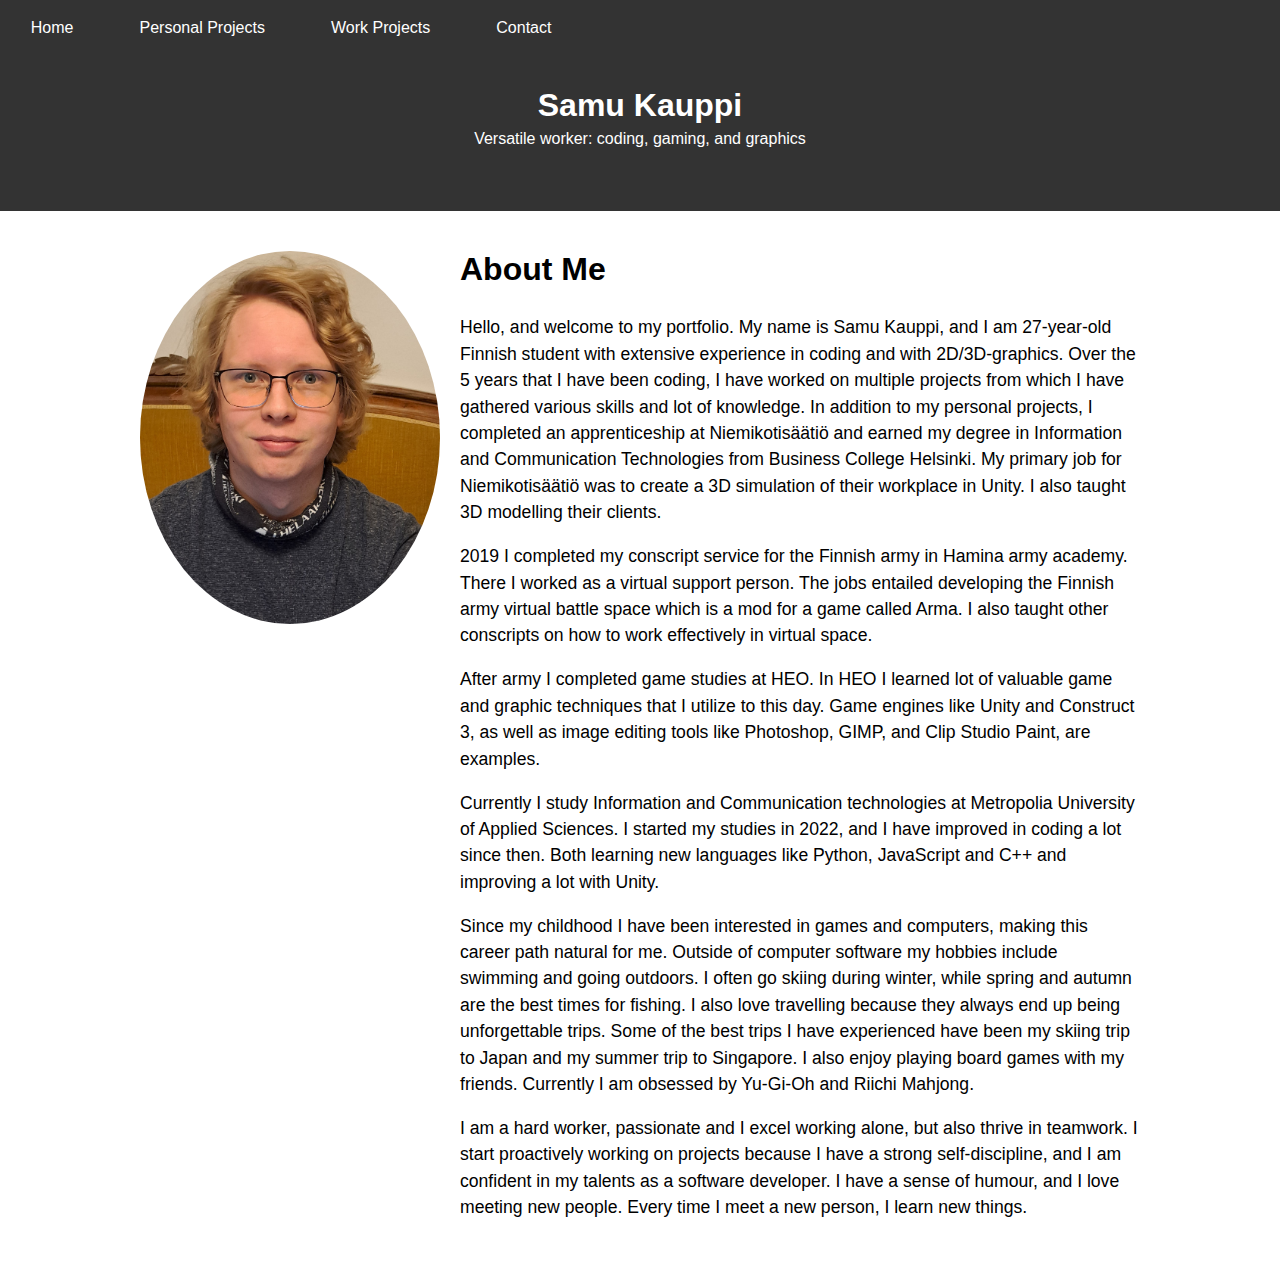
==== commit 83401426: "add niemikoti" ====
--- a/index.html
+++ b/index.html
@@ -49,9 +49,9 @@
             </p>
 
             <p>
-                Currently I study at Metropolia University of Applied Sciences. I started my studies in 2022, and I have
-                improved in coding a lot since then. Both learning new languages like Python, JavaScript and C++ and
-                improving a lot with Unity.
+                Currently I study Information and Communication technologies at Metropolia University of Applied
+                Sciences. I started my studies in 2022, and I have improved in coding a lot since then. Both learning
+                new languages like Python, JavaScript and C++ and improving a lot with Unity.
             </p>
             <p>
                 Since my childhood I have been interested in games and computers, making this career path natural for
@@ -63,9 +63,9 @@
             </p>
             <p>
                 I am a hard worker, passionate and I excel working alone, but also thrive in teamwork. I start
-                proactively working on projects because I have a strong self-discipline and I am confident in my talents
-                as a software developer. I have a sense of humour and I love meeting new people. Every time I meet a new
-                person, I learn new things.
+                proactively working on projects because I have a strong self-discipline, and I am confident in my
+                talents as a software developer. I have a sense of humour, and I love meeting new people. Every time I
+                meet a new person, I learn new things.
             </p>
         </div>
     </section>
